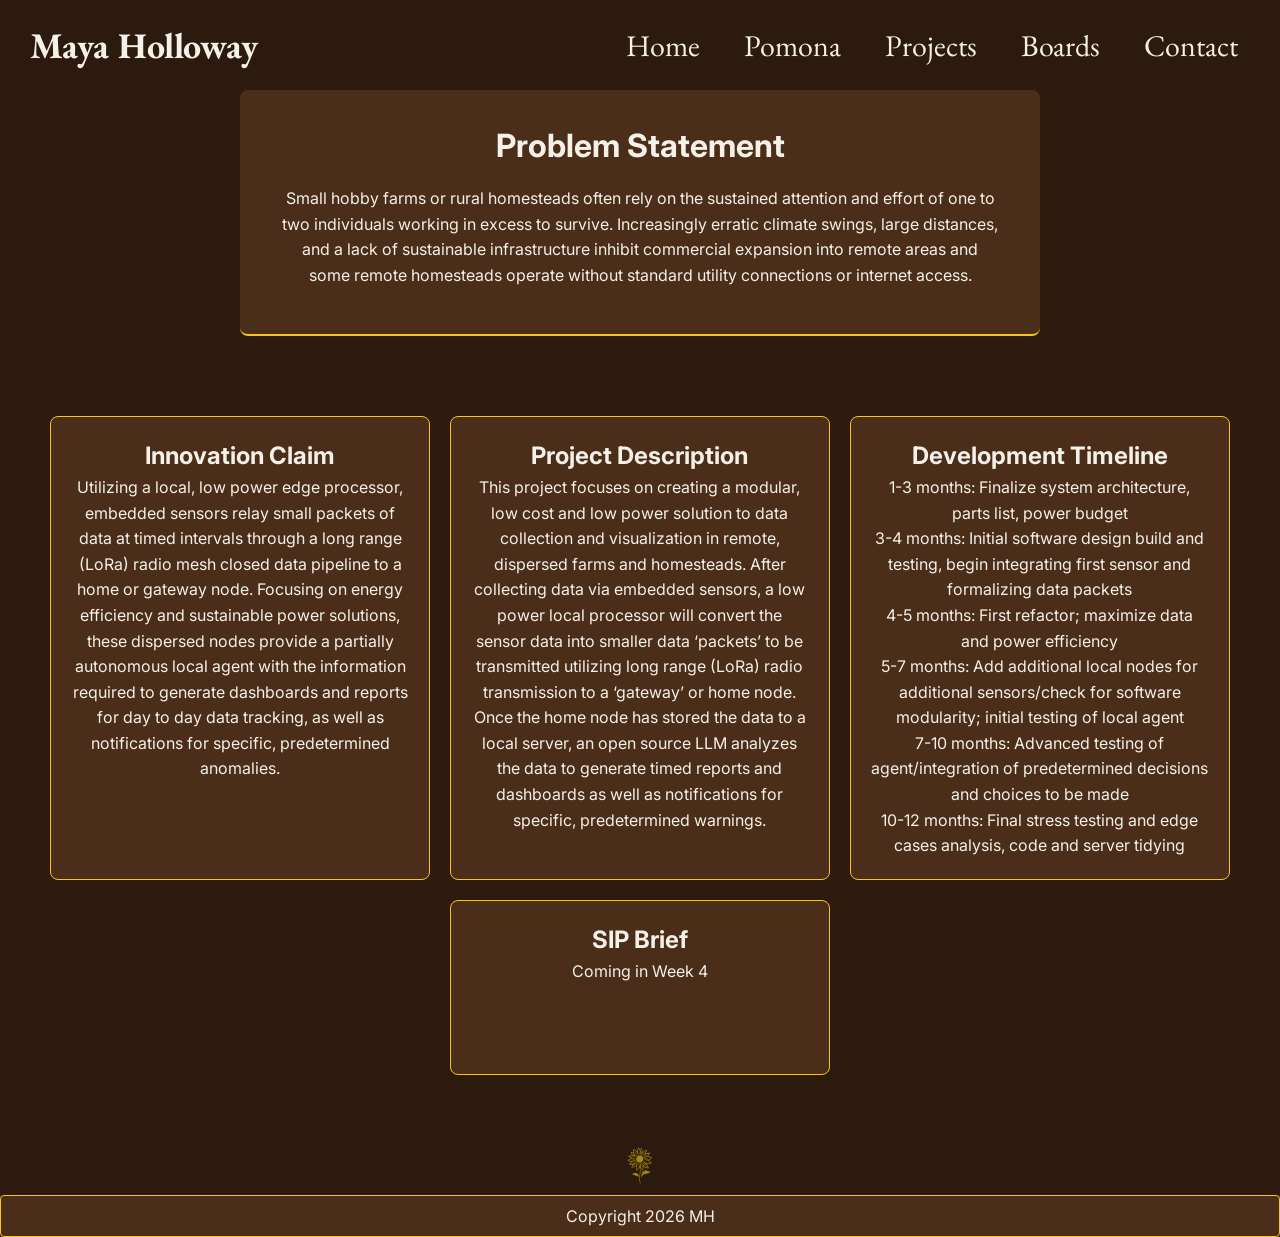
==== Pomona.html @ b4acbe4c "Add files via upload" ====
<!DOCTYPE html>
<html lang="en">
<head> <!--This is my boilerplate example used to make new pages off of a consistent original.-->
    <meta charset="UTF-8">
    <meta name="viewport" content="width=device-width, initial-scale=1.0">
    <title>Maya Holloway | Pomona</title> <!--Title for each new page, make sure to change this!-->
    <link rel="stylesheet" href="CSSPrime.css"> <!--Linking to an external style sheet, as all style sheets should be.-->
    <link rel="icon" type="image/x-icon" href="sunflower.ico"> <!--flavicons are neat-->
    <link rel="preconnect" href="https://fonts.googleapis.com">
    <link rel="preconnect" href="https://fonts.gstatic.com" crossorigin> <!--Fonts are important-->
    <link href="https://fonts.googleapis.com/css2?family=EB+Garamond:ital,wght@0,400..800;1,400..800&family=Inter:ital,opsz,wght@0,14..32,100..900;1,14..32,100..900&display=swap" rel="stylesheet">
</head>
<body>
<header> <!--The header is always the same for each page.-->
    <nav class="topnavbar"> <!--navigation obviously. classes make styling easier-->
        <div class="navmark">Maya Holloway</div> <!--This is the name on the left side of the navbar, make sure to change this!-->
        <ul class="navlist">
            <li><a href="index.html">Home</a></li>
            <li><a href="Pomona.html">Pomona</a></li>
            <li><a href="Projects.html">Projects</a></li>
            <li><a href="Boards.html">Boards</a></li>
            <li><a href="Contact.html">Contact</a></li>
        </ul>
    </nav>
</header>
<main>
    <div class="intro">
    <h1>Problem Statement</h1>
    <p>Small hobby farms or rural homesteads often rely on the sustained attention and effort of one to two individuals working in excess to survive. Increasingly erratic climate swings, large distances, and a lack of sustainable infrastructure inhibit commercial expansion into remote areas and some remote homesteads operate without standard utility connections or internet access. </p>
    </div>
    <div class="cardgrid">
    <a class="cards">
        <h2>Innovation Claim</h2>
        <p>Utilizing a local, low power edge processor, embedded sensors relay small packets of data at timed intervals through a long range (LoRa) radio mesh closed data pipeline to a home or gateway node. Focusing on energy efficiency and sustainable power solutions, these dispersed nodes provide a partially autonomous local agent with the information required to generate dashboards and reports for day to day data tracking, as well as notifications for specific, predetermined anomalies. </p>
    </a>
    <a class="cards">
        <h2>Project Description</h2>
        <p>This project focuses on creating a modular, low cost and low power solution to data collection and visualization in remote, dispersed farms and homesteads. After collecting data via embedded sensors, a low power local processor will convert the sensor data into smaller data ‘packets’ to be transmitted utilizing long range (LoRa) radio transmission to a ‘gateway’ or home node. Once the home node has stored the data to a local server, an open source LLM analyzes the data to generate timed reports and dashboards as well as notifications for specific, predetermined warnings.</p>
    </a>
        <a class="cards">
        <h2>Development Timeline</h2>
        <p>1-3 months: Finalize system architecture, parts list, power budget</p>
        <p>3-4 months: Initial software design build and testing, begin integrating first sensor and formalizing data packets</p>
        <p>4-5 months: First refactor; maximize data and power efficiency</p>
        <p>5-7 months: Add additional local nodes for additional sensors/check for software modularity; initial testing of local agent</p>
        <p>7-10 months: Advanced testing of agent/integration of predetermined decisions and choices to be made</p>
        <p>10-12 months: Final stress testing and edge cases analysis, code and server tidying</p>
    </a>
    <a class="cards">
        <h2>SIP Brief</h2>
        <p>Coming in Week 4</p>
    </a>
    </div>
    <div class="footer-flower-wrap">
    <img src="Free-Sunflower-SVG-Cut-File.svg" alt="Sunflower" class="footer-flower">
</div>
</main>
<footer>
    Copyright 2026 MH
</footer> <!--Footer is also the same for each page, make sure to change the year!-->
</body>
</html>
---- CSSPrime.css ----
/*I despise doing things more than once. Here are all of my variables*/
:root {
  --bg-dark: #2C1A0E;
  --surface: #4A2E1A;
  --accent: #F5C518;
  --accent-hover: #C9A84C;
  --text: #F5F0E8;
  --font-heading: 'EB Garamond', serif;
  --font-body: 'Inter', sans-serif;
}
/* Reset basic margins */
* {
  margin: 0;
  padding: 0;
  box-sizing: border-box;
}

/* Background and layout configuration */
.topnavbar {
  display: flex;
  font-family: var(--font-heading);
  justify-content: space-between;
  align-items: center;
  background-color: var(--bg-dark);
  padding: 15px 30px;
  position: fixed; /* Keeps navbar stuck to the top */
  top: 0;
  height: 10vh; /* Adjusts height to 10% of viewport height */
  width: 100%;
  z-index: 1000;
}

/* Brand/Logo styling */
.navmark {
  font-family: var(--font-heading);
  color: var(--text);
  font-size: 36px;
  font-weight: bold;
}

/* Menu list configuration */
.navlist {
  list-style: none;
  display: flex;
  gap: 20px; /* Generates uniform gaps between items */
}

/* Navigation links styling */
.navlist a {
  color: var(--text);
  text-decoration: none;
  font-size: 30px;
  padding: 8px 12px;
  font-family: var(--font-heading);
  transition: background-color 0.3s ease;
}

/* Hover and active state accents */
.navlist a:hover {
  background-color: var(--accent-hover);
  color: black;
  border-radius: 4px;
}

.navlist a.active {
  background-color: var(--text);
  border-radius: 4px;
}

body {
  background-color: var(--bg-dark);
  font-family: var(--font-body);
  color: var(--text);
}
main {
  min-height: 96vh;
  padding-top: 10vh;
} /* Accounts for fixed navbar height */
.intro {
  background-color: var(--surface);
  max-width: 800px;
  text-align: center;
  margin: 0 auto 40px auto;
  padding: 30px 40px;
  border-radius: 8px;
  border-bottom: 2px solid var(--accent);
}
.intro p, .intro h1 {
  text-align: center;
  margin-bottom: 15px;
  line-height: 1.6;
}
.cards {
  text-decoration: none;
  text-align: center;
  flex-basis: calc(33.333% - 20px);
  min-height: 175px;
  background-color: var(--surface);
  color: var(--text);
  padding: 20px;
  border-radius: 8px;
  border: 1px solid var(--accent);
  line-height: 1.6;
}

.cards:hover {
  background-color: var(--accent-hover);
  color: black;
}
.cardgrid {
  display: flex;
  gap: 20px;
  justify-content: center;
  flex-wrap: wrap;
  padding: 40px;
}
footer {
  background-color: var(--surface);
  border-radius: 4px;
  border: 1px solid var(--accent);
  color: var(--text);
  padding: 10px;
  display: flex;
  justify-content: center; /* Centers elements horizontally */
  align-items: center;     /* Centers elements vertically */
  flex-wrap: wrap;         /* Allows wrapping on smaller screens */
}
.footer-flower-wrap {
  display: flex;
  justify-content: center;
  padding: 20px 0 0 0;
}
.footer-flower {
  width: 60px;
  height: 60px;
  opacity: 0.6;
  filter: invert(75%) sepia(60%) saturate(600%) hue-rotate(5deg);
}
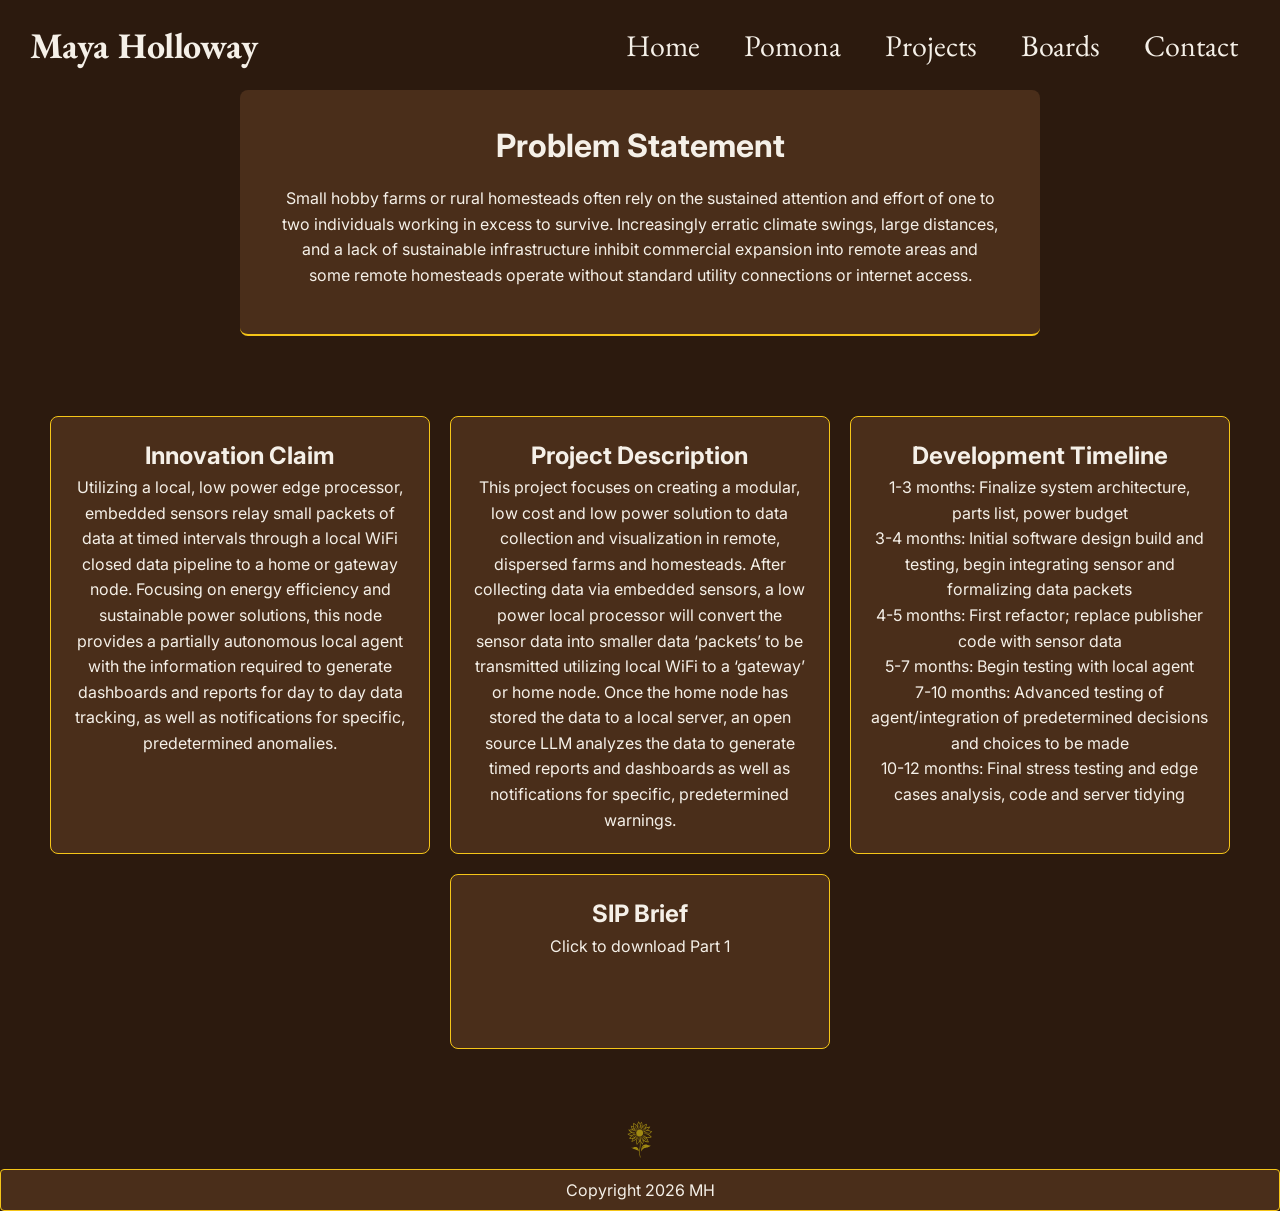
==== commit e3cfe0dc: "Add files via upload" ====
--- a/Pomona.html
+++ b/Pomona.html
@@ -31,24 +31,24 @@
     <div class="cardgrid">
     <a class="cards">
         <h2>Innovation Claim</h2>
-        <p>Utilizing a local, low power edge processor, embedded sensors relay small packets of data at timed intervals through a long range (LoRa) radio mesh closed data pipeline to a home or gateway node. Focusing on energy efficiency and sustainable power solutions, these dispersed nodes provide a partially autonomous local agent with the information required to generate dashboards and reports for day to day data tracking, as well as notifications for specific, predetermined anomalies. </p>
+        <p>Utilizing a local, low power edge processor, embedded sensors relay small packets of data at timed intervals through a local WiFi closed data pipeline to a home or gateway node. Focusing on energy efficiency and sustainable power solutions, this node provides a partially autonomous local agent with the information required to generate dashboards and reports for day to day data tracking, as well as notifications for specific, predetermined anomalies.</p>
     </a>
     <a class="cards">
         <h2>Project Description</h2>
-        <p>This project focuses on creating a modular, low cost and low power solution to data collection and visualization in remote, dispersed farms and homesteads. After collecting data via embedded sensors, a low power local processor will convert the sensor data into smaller data ‘packets’ to be transmitted utilizing long range (LoRa) radio transmission to a ‘gateway’ or home node. Once the home node has stored the data to a local server, an open source LLM analyzes the data to generate timed reports and dashboards as well as notifications for specific, predetermined warnings.</p>
+        <p>This project focuses on creating a modular, low cost and low power solution to data collection and visualization in remote, dispersed farms and homesteads. After collecting data via embedded sensors, a low power local processor will convert the sensor data into smaller data ‘packets’ to be transmitted utilizing local WiFi to a ‘gateway’ or home node. Once the home node has stored the data to a local server, an open source LLM analyzes the data to generate timed reports and dashboards as well as notifications for specific, predetermined warnings.</p>
     </a>
         <a class="cards">
         <h2>Development Timeline</h2>
         <p>1-3 months: Finalize system architecture, parts list, power budget</p>
-        <p>3-4 months: Initial software design build and testing, begin integrating first sensor and formalizing data packets</p>
-        <p>4-5 months: First refactor; maximize data and power efficiency</p>
-        <p>5-7 months: Add additional local nodes for additional sensors/check for software modularity; initial testing of local agent</p>
+        <p>3-4 months: Initial software design build and testing, begin integrating sensor and formalizing data packets</p>
+        <p>4-5 months: First refactor; replace publisher code with sensor data</p>
+        <p>5-7 months: Begin testing with local agent</p>
         <p>7-10 months: Advanced testing of agent/integration of predetermined decisions and choices to be made</p>
         <p>10-12 months: Final stress testing and edge cases analysis, code and server tidying</p>
     </a>
-    <a class="cards">
+    <a href="SIP Brief P1.pdf" class="cards" download>
         <h2>SIP Brief</h2>
-        <p>Coming in Week 4</p>
+        <p>Click to download Part 1</p>
     </a>
     </div>
     <div class="footer-flower-wrap">
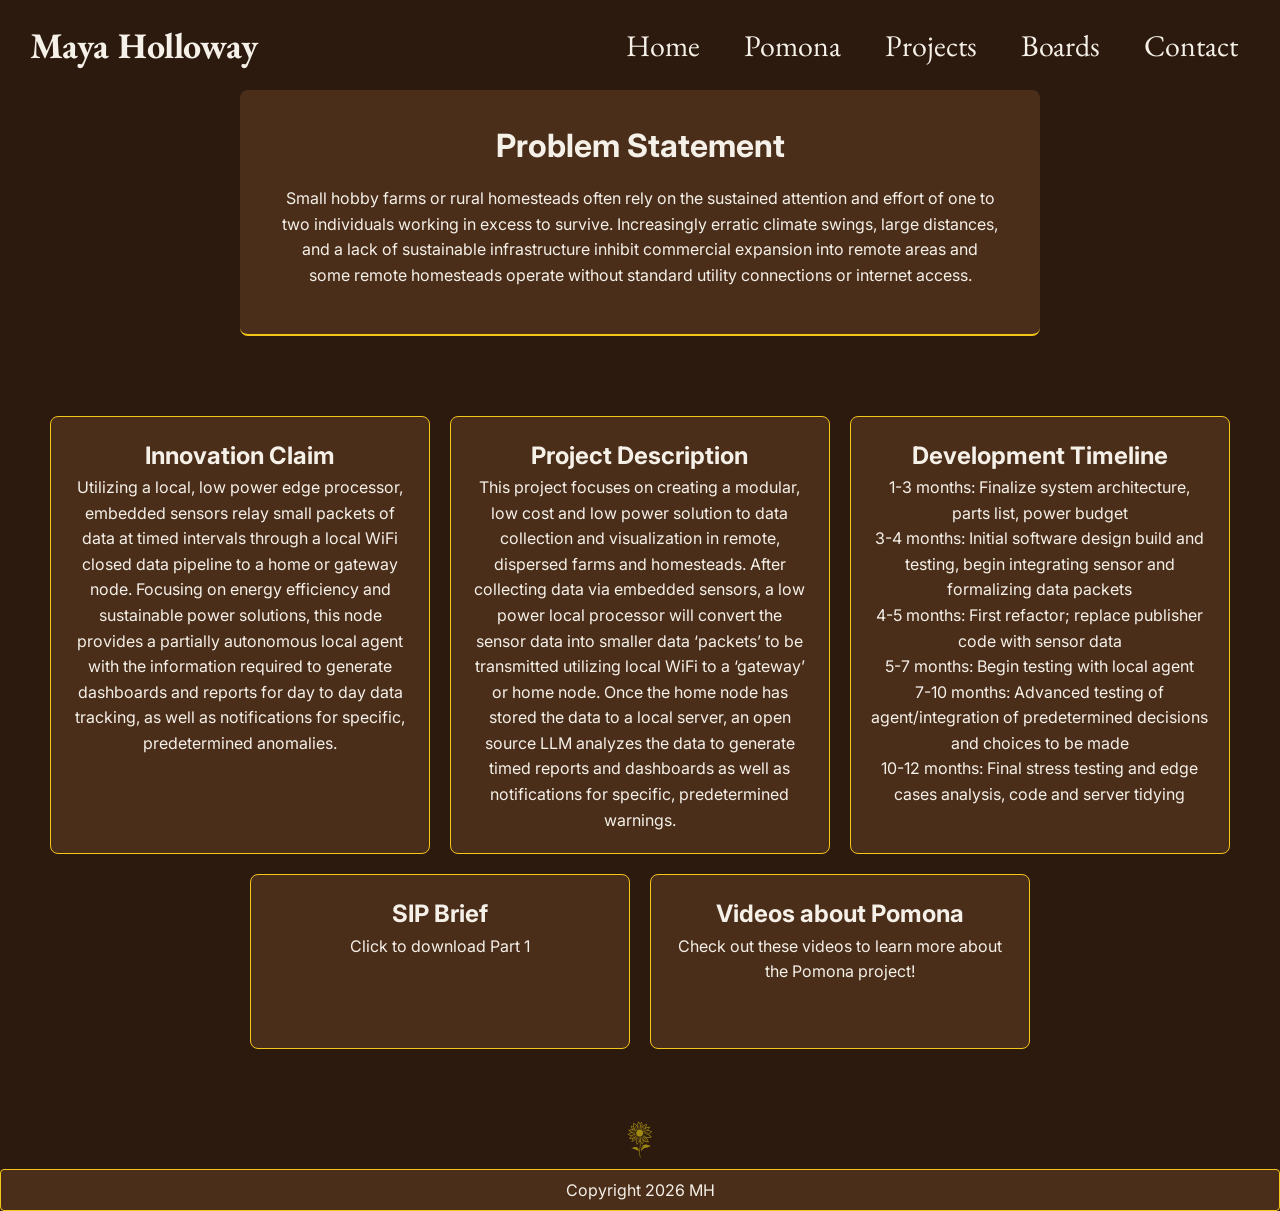
==== commit f3575e8a: "Add files via upload" ====
--- a/Pomona.html
+++ b/Pomona.html
@@ -50,6 +50,10 @@
         <h2>SIP Brief</h2>
         <p>Click to download Part 1</p>
     </a>
+    <a href="https://youtu.be/9J65RIYkO8M" class="cards">
+        <h2>Videos about Pomona</h2>
+        <p>Check out these videos to learn more about the Pomona project!</p>
+    </a>
     </div>
     <div class="footer-flower-wrap">
     <img src="Free-Sunflower-SVG-Cut-File.svg" alt="Sunflower" class="footer-flower">
--- a/CSSPrime.css
+++ b/CSSPrime.css
@@ -102,7 +102,11 @@
   border: 1px solid var(--accent);
   line-height: 1.6;
 }
-
+.cardimg {
+  width:100%;
+  border-radius: 4px;
+  margin-bottom: 10px;
+}
 .cards:hover {
   background-color: var(--accent-hover);
   color: black;
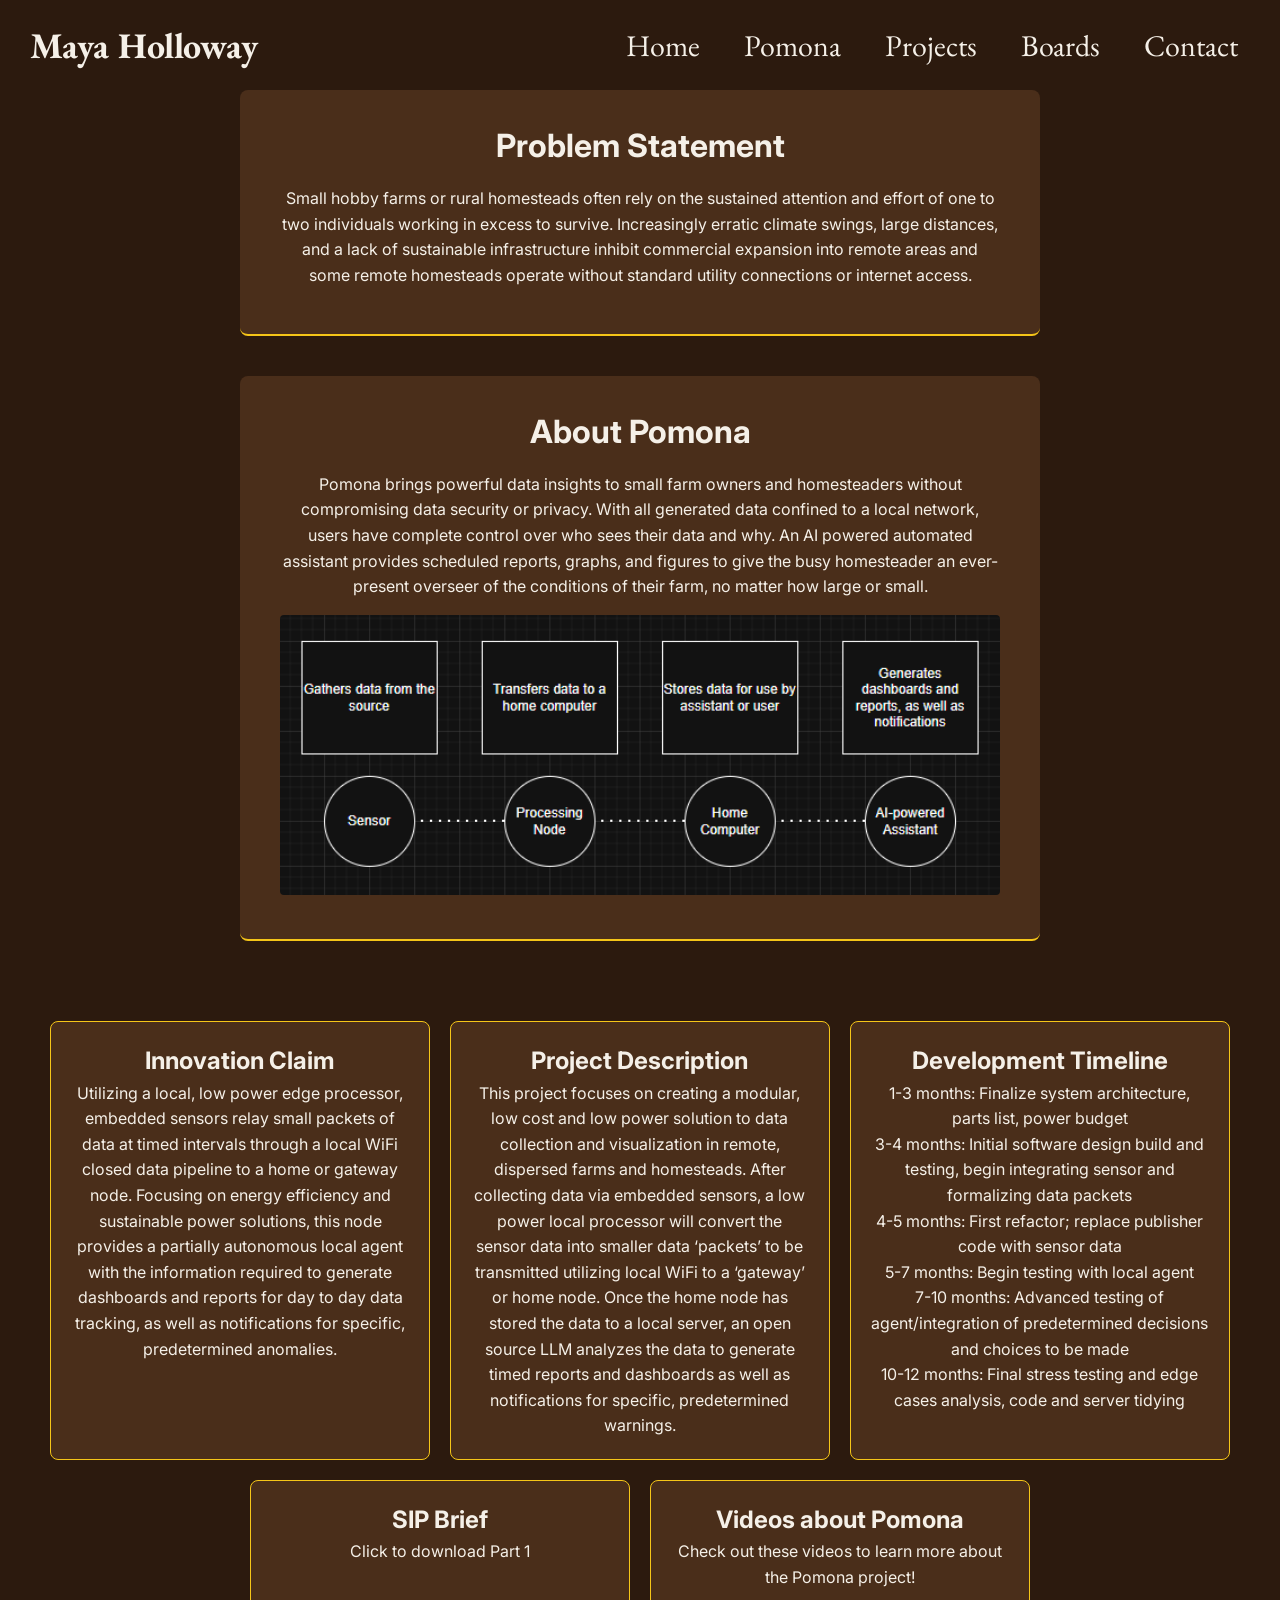
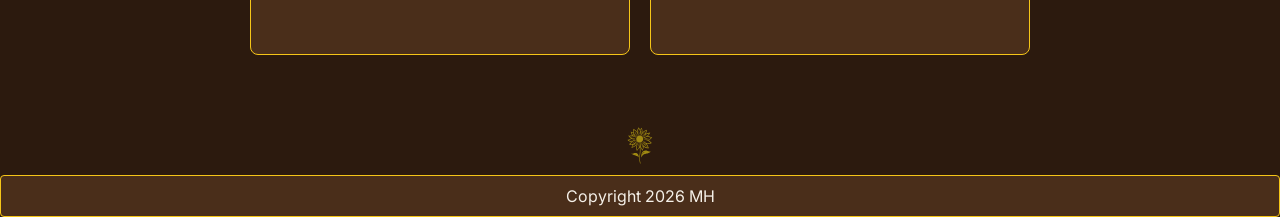
==== commit 944bcb02: "Add files via upload" ====
--- a/Pomona.html
+++ b/Pomona.html
@@ -27,6 +27,11 @@
     <div class="intro">
     <h1>Problem Statement</h1>
     <p>Small hobby farms or rural homesteads often rely on the sustained attention and effort of one to two individuals working in excess to survive. Increasingly erratic climate swings, large distances, and a lack of sustainable infrastructure inhibit commercial expansion into remote areas and some remote homesteads operate without standard utility connections or internet access. </p>
+    </div>
+    <div class="intro">
+    <h1>About Pomona</h1>
+    <p>Pomona brings powerful data insights to small farm owners and homesteaders without compromising data security or privacy. With all generated data confined to a local network, users have complete control over who sees their data and why. An AI powered automated assistant provides scheduled reports, graphs, and figures to give the busy homesteader an ever-present overseer of the conditions of their farm, no matter how large or small. </p>
+    <img src = "Pomona Simple.png" alt="Simple Pomona Diagram" class="cardimg">
     </div>
     <div class="cardgrid">
     <a class="cards">
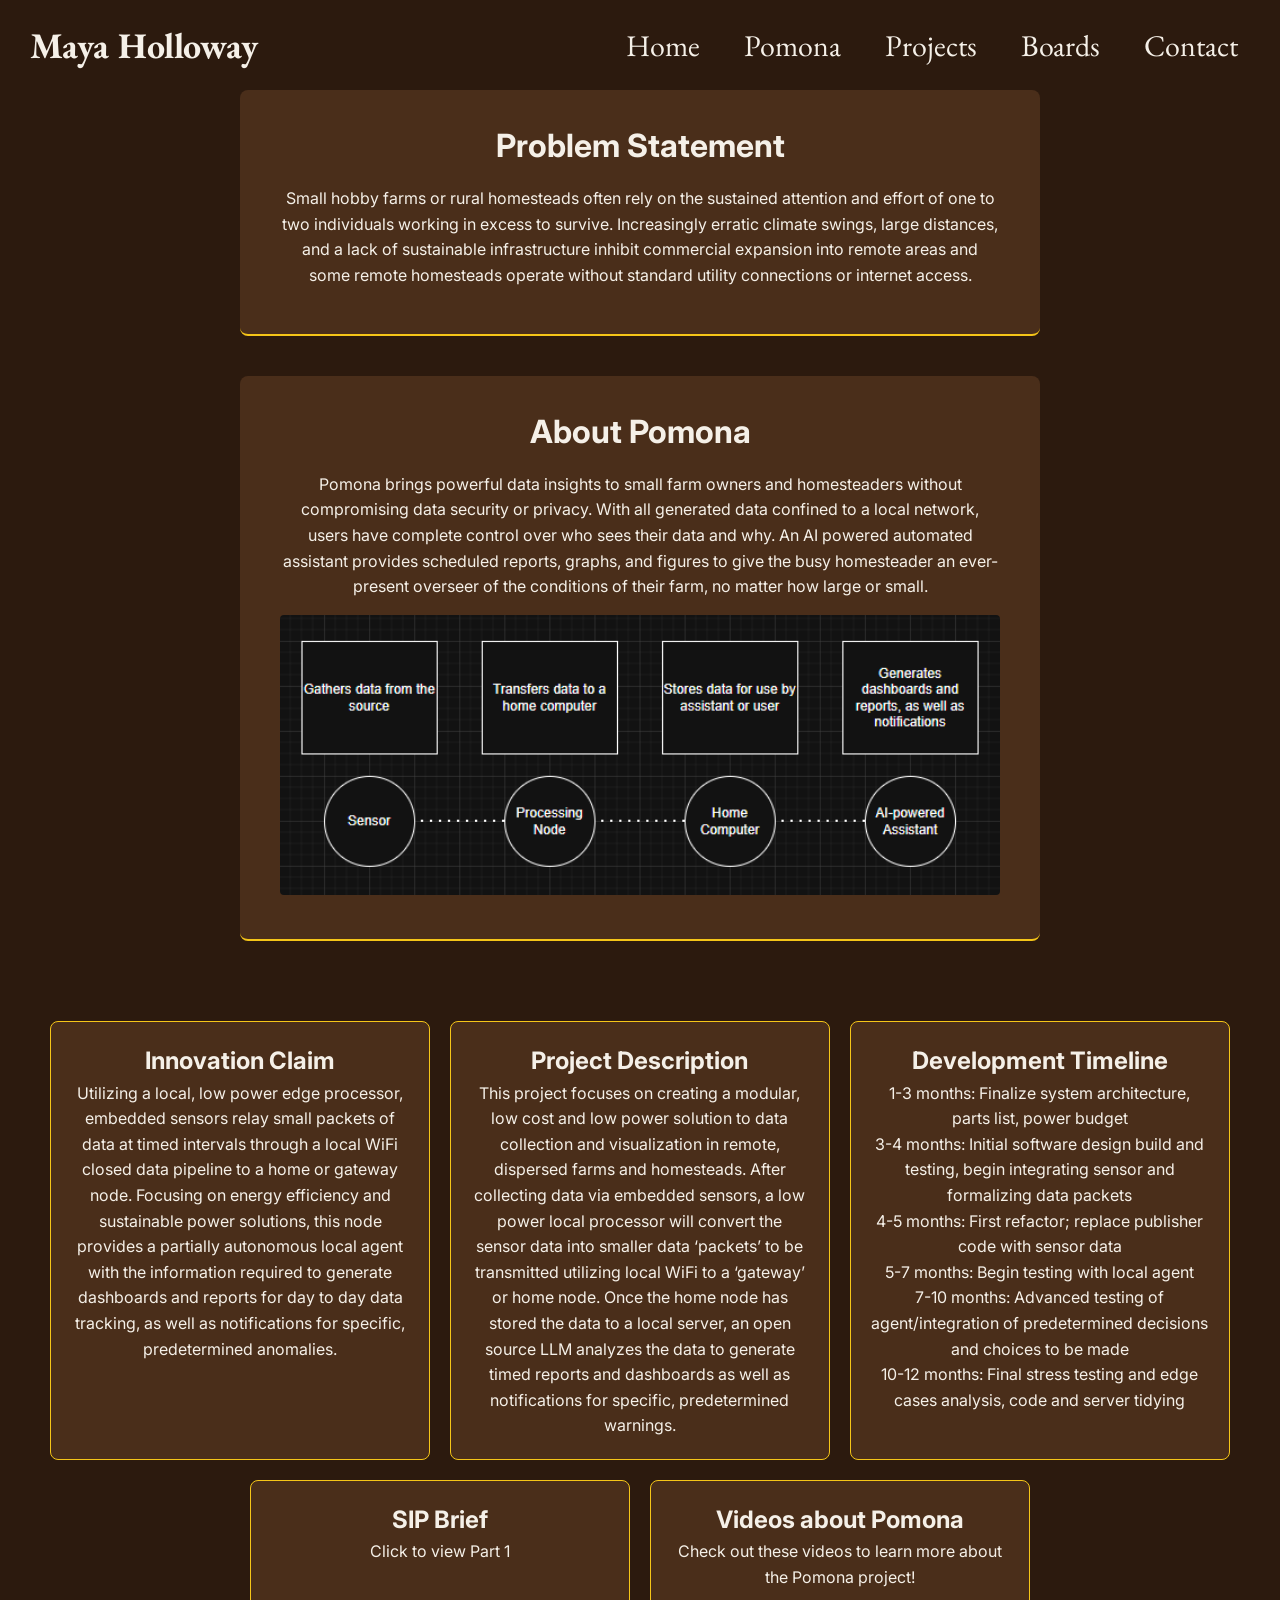
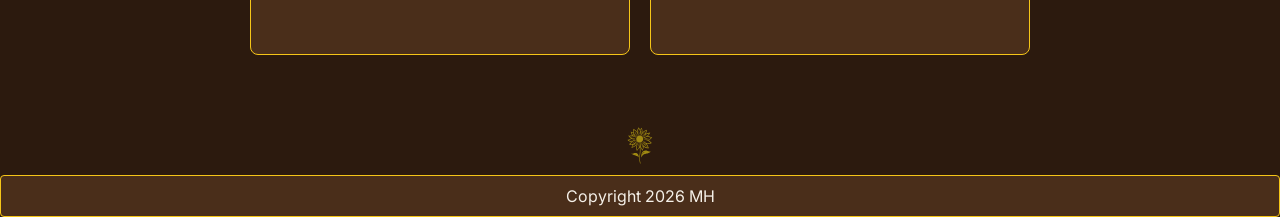
==== commit b330a017: "Add files via upload" ====
--- a/Pomona.html
+++ b/Pomona.html
@@ -51,9 +51,9 @@
         <p>7-10 months: Advanced testing of agent/integration of predetermined decisions and choices to be made</p>
         <p>10-12 months: Final stress testing and edge cases analysis, code and server tidying</p>
     </a>
-    <a href="SIP Brief P1.pdf" class="cards" download>
+    <a href="SIP Brief P1.pdf" class="cards">
         <h2>SIP Brief</h2>
-        <p>Click to download Part 1</p>
+        <p>Click to view Part 1</p>
     </a>
     <a href="https://youtu.be/9J65RIYkO8M" class="cards">
         <h2>Videos about Pomona</h2>
